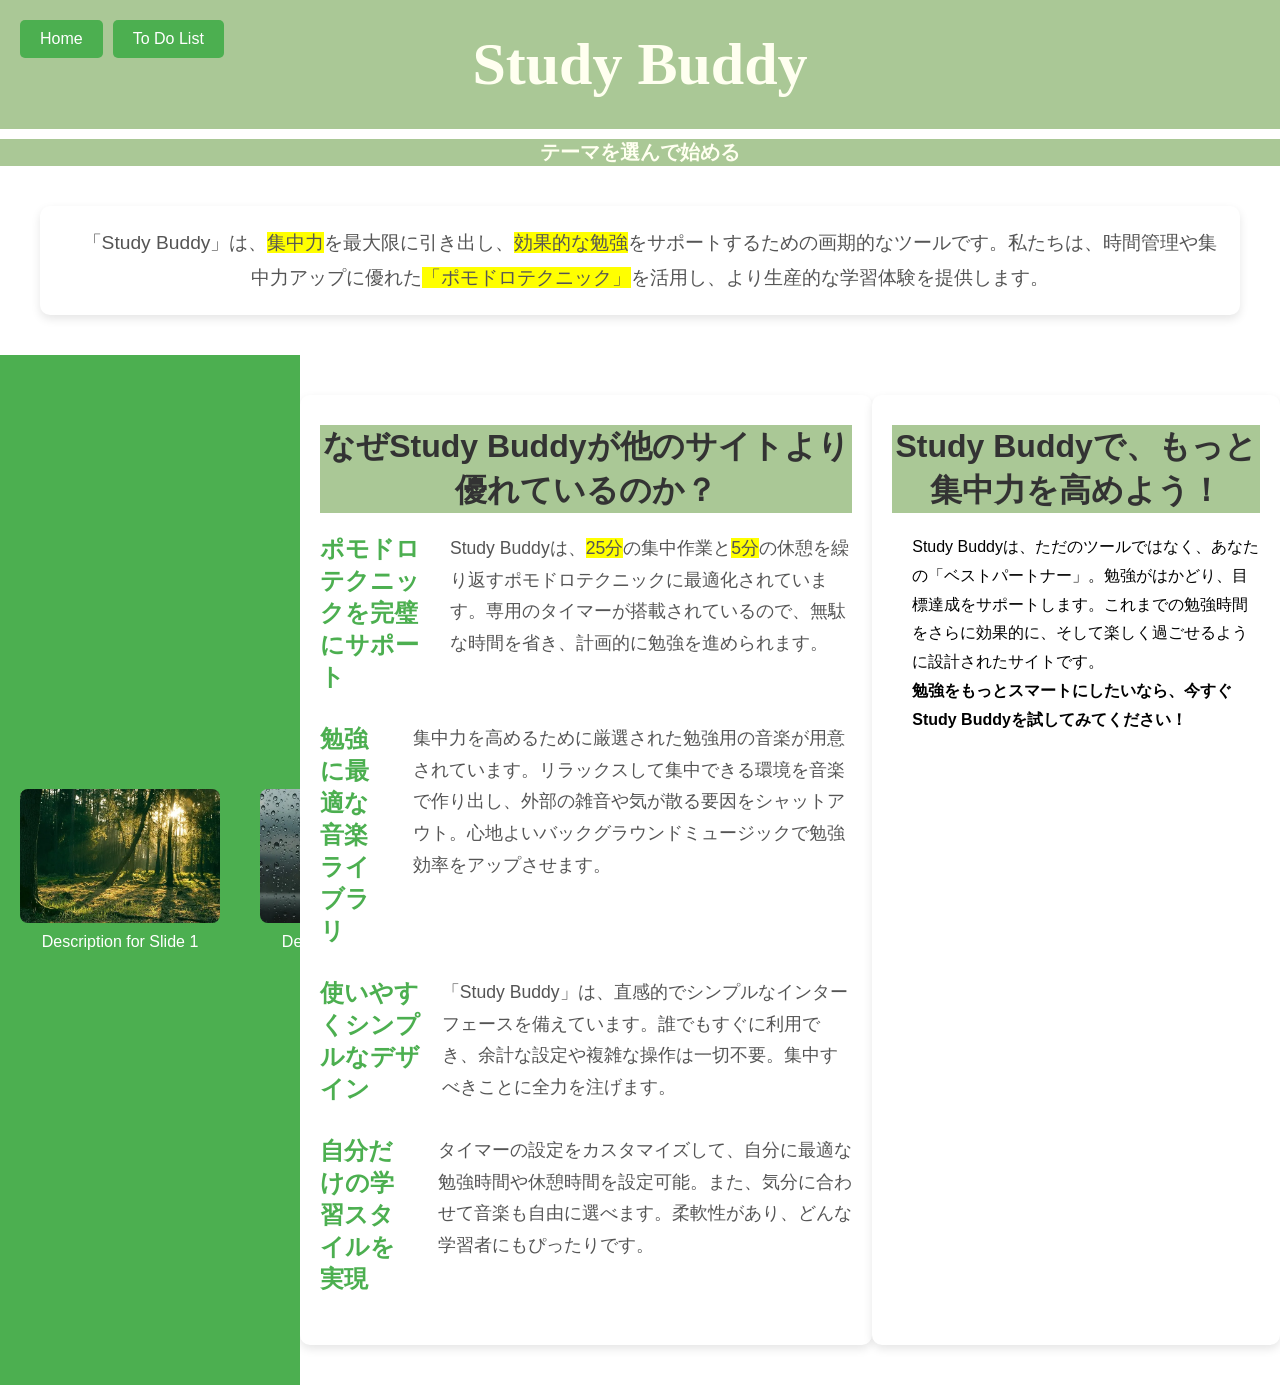
==== index.html @ 298a9f45 "Add files via upload" ====
<html lang="ja"> 

<head>
  <meta charset="utf-8">
  <title>Study Buddy</title>
  <link rel="stylesheet" href="style.css">
  <link rel="preconnect" href="https://fonts.gstatic.com">
  <link href="https://fonts.googleapis.com/css2?family=Pacifico&family=Satisfy&family=Stoke&family=Yellowtail&family=Geo&family=Oswald&family=Lobster&family=Cookie&family=Chewy&family=Limelight&family=Sacramento&family=Plaster&display=swap" rel="stylesheet">
</head>

<body>


<header>
  <h1>Study Buddy</h1>
</header>

<h2>テーマを選んで始める</h2>

<div class="button-container">
  <a href="index.html" class="button">Home</a>
  <a href="./pages/ToDo.html" class="button">To Do List</a>
</div>


<section class="introduction">
  <p>「Study Buddy」は、<span class="highlight">集中力</span>を最大限に引き出し、<span class="highlight">効果的な勉強</span>をサポートするための画期的なツールです。私たちは、時間管理や集中力アップに優れた<span class="highlight">「ポモドロテクニック」</span>を活用し、より生産的な学習体験を提供します。</p>
</section>

<!DOCTYPE html>
<html lang="en">
<head>
    <meta charset="UTF-8">
    <meta name="viewport" content="width=device-width, initial-scale=1.0">
    <title>Infinite Image Slider</title>
    <link rel="stylesheet" href="styles.css">
</head>
<body>
    <div class="slider-container">
        <div class="slider-wrapper">
            <div class="slider">
                <div class="slide">
                    <a href="index.html"><img src="./image/forest.jpg" alt="Slide 1"></a>
                    <div class="description">Description for Slide 1</div>
                </div>
                <div class="slide">
                    <a href="index.html"><img src="./image/rain.jpg" alt="Slide 2"></a>
                    <div class="description">Description for Slide 2</div>
                </div>
                <div class="slide">
                    <a href="index.html"><img src="./image/library.jpg" alt="Slide 3"></a>
                    <div class="description">Description for Slide 3</div>
                </div>
            </div>
        </div>


    <script src="slider.js"></script>
</body>
</html>



</body>
</html>



</body>
</html>





<section class="features">
  <h2>なぜStudy Buddyが他のサイトより優れているのか？</h2>
  <div class="feature">
      <h3>ポモドロテクニックを完璧にサポート</h3>
      <p>Study Buddyは、<span class="highlight">25分</span>の集中作業と<span class="highlight">5分</span>の休憩を繰り返すポモドロテクニックに最適化されています。専用のタイマーが搭載されているので、無駄な時間を省き、計画的に勉強を進められます。</p>
  </div>
  <div class="feature">
      <h3>勉強に最適な音楽ライブラリ</h3>
      <p>集中力を高めるために厳選された勉強用の音楽が用意されています。リラックスして集中できる環境を音楽で作り出し、外部の雑音や気が散る要因をシャットアウト。心地よいバックグラウンドミュージックで勉強効率をアップさせます。</p>
  </div>
  <div class="feature">
      <h3>使いやすくシンプルなデザイン</h3>
      <p>「Study Buddy」は、直感的でシンプルなインターフェースを備えています。誰でもすぐに利用でき、余計な設定や複雑な操作は一切不要。集中すべきことに全力を注げます。</p>
  </div>
  <div class="feature">
      <h3>自分だけの学習スタイルを実現</h3>
      <p>タイマーの設定をカスタマイズして、自分に最適な勉強時間や休憩時間を設定可能。また、気分に合わせて音楽も自由に選べます。柔軟性があり、どんな学習者にもぴったりです。</p>
  </div>
</section>

<section class="call-to-action">
  <h2>Study Buddyで、もっと集中力を高めよう！</h2>
  <p>Study Buddyは、ただのツールではなく、あなたの「ベストパートナー」。勉強がはかどり、目標達成をサポートします。これまでの勉強時間をさらに効果的に、そして楽しく過ごせるように設計されたサイトです。</p>
  <p><strong>勉強をもっとスマートにしたいなら、今すぐStudy Buddyを試してみてください！</strong></p>
</section>


<button id="scrollTopBtn" title="Go to top">↑</button>

<script src="up.js">
</script>

</body>

</html>
---- style.css ----
/* ===== 全体のスタイル ===== */
  
  /* ===== ヘッダーのスタイル ===== */
  /* ヘッダー */
  header {
    /* 背景の色 */
    background-color: 	#aac896;
    /* 背景の画像 */
    /* 背景の画像を枠いっぱいに広げる */
    background-size: cover;
    /* 内がわの余白 */
    padding: 30px;
    
  }
  
    

  /* h1見出し */
  h1 {
    /* 文字の大きさ */
    font-size: 60px;
    /* 文字の種類 */
    font-family: 'Times New Roman', Times, serif;
    /* 文字の色 */
    color: ivory;
    /* 文字の整列 */
    text-align: center;
  }
  
  
  
  /* ===== お店紹介のスタイル ===== */
  /* セクション */
  section {
    /* 背景の色 */
    background-color: ivory;
    /* 内がわの余白 */
    padding: 30px;
    /* 文字の整列 */
    text-align: left;
  }
  
  /* h2見出し */
  h2 {
    background-color: 	#aac896;
    background-size: cover;
    /* 文字の色 */
    color: ivory;
    /* 文字の大きさ */
    font-size: 20px;
    /* 下がわの余白 */
    margin-top: 10px;
    text-align:center;
  }
  
  /* レイアウト用の箱 */
  div {
    /* レイアウトのルール */
    display: flex;
  }
  
 
  
  /* 段落 */
  p {
    /* 文字の行間 */
    line-height: 180%;
    /* 左がわの余白 */
    margin-left: 20px;
  }
  
  
  /* ===== メニューのスタイル ===== */
  /* メニューのセクション */
  section.menu {
    /* 背景の画像 */
    background-image: url(wood.jpg);
  }
  
  /* メニューのh2見出し */
  h2.menu-title {
    /* 文字の色 */
    color: white;
  }
  
  /* メニュー表 */
  table {
    /* 横幅 */
    width: 100%;
    /* 下がわの余白 */
    margin-bottom: 20px;
    /* 枠線の設定 */
    border-collapse: collapse;
    /* 背景の色 */
    background-color: ivory;
  }
  
  /* メニュー表のセル */
  td {
    /* 枠線 */
    border: 1px solid black;
    /* 内がわの余白 */
    padding: 10px;
  }
  
  /* メニュー表の見出しセル */
  th {
    /* 枠線 */
    border: 1px solid black;
    /* 内がわの余白 */
    padding: 10px;
    /* 背景の色 */
    background-color: gold;
  }

  
 
  /* ===== フッターのスタイル ===== */
  /* フッター */
  footer {
    /* 文字の色 */
    color: #aac896;
    /* 背景の色 */
    background-color: ivory;
    /* 文字の整列 */
    text-align: center;
    /* 内がわの余白 */
    padding: 10px;
  }
  
  .audio-player {
    width: 400px;
    margin: 20px;
}

.controls {
    display: flex;
    justify-content:space-evenly;
    align-items:center;
    margin-top: 10px;
}

.progress {
    height: 15px;
    background-color: #ccc;
    margin-top: 15px;
}

.progress-bar {
    width: 0;
    height: 100%;
    background-color: #4caf50;
}

#current-time, #total-time {
    float: left;
    width: 15%;
    color:white;
    font: bold;
}
* {
  box-sizing: border-box;
  margin: 0;
  padding: 0;
}

body {
  font-family: Arial, sans-serif;
}

.slider-container {
  position: relative;
  width: 100%;
  overflow: hidden;
}

.slider-wrapper {
  display: flex;
  width: 100%;
  overflow: hidden;
}

.slider {
  display: flex;
  transition: transform 0.5s ease;
  will-change: transform;
}

.slide {
  min-width: calc(100% / 3); /* 3 slides visible at a time */
  display: flex;
  flex-direction: column;
  align-items: center;
  justify-content: center;
  background-color: #4CAF50; /* Green background */
  color: white;
  padding: 20px;
}

.slide img {
  max-width: 100%;
  border-radius: 8px;
  cursor: pointer; /* Indicates clickable image */
}

.description {
  margin-top: 10px;
  text-align: center;
}

button {
  position: absolute;
  top: 50%;
  transform: translateY(-50%);
  background-color: rgba(255, 255, 255, 0.8);
  border: none;
  border-radius: 5px;
  cursor: pointer;
  padding: 10px;
  font-size: 18px;
  z-index: 1;
}

button.prev {
  left: 10px;
}

button.next {
  right: 10px;
}

button:hover {
  background-color: rgba(255, 255, 255, 1);
}


.home-button {
  position: fixed; 
  top: 20px; 
  left: 20px; 
  background-color: #4CAF50; 
  padding: 10px 20px; 
  border-radius: 5px; 
}

.home-button a {
  text-decoration: none; 
  color: white; 
  font-size: 16px;
}

.home-button a:hover {
  background-color: #45a049;
  color: #fff;
  transition: 0.3s;
}


section {
  margin: 40px auto;
  max-width: 1200px;
  padding: 20px;
  background-color: white;
  border-radius: 10px;
  box-shadow: 0 4px 10px rgba(0, 0, 0, 0.1);
}

.introduction {
  text-align: center;
  font-size: 1.2em;
  color: #555;
}

.features h2, .call-to-action h2 {
  font-size: 2em;
  margin-bottom: 20px;
  text-align: center;
  color: #333;
}

.feature {
  margin-bottom: 20px;
}

.feature h3 {
  font-size: 1.5em;
  color: #4CAF50;
  margin-bottom: 10px;
}

.feature p {
  font-size: 1.1em;
  color: #555;
  line-height: 1.8;
}


.highlight {
  transition: background-color 5s ease, transform 5s ease;
}

.animate-highlight {
  background-color: yellow; 
  transform: scale(1.1); 
}


#scrollTopBtn {
  position: fixed;
  bottom: 20px;  
  right: 20px;  
  z-index: 99;
  font-size: 24px; 
  background-color: #4CAF50; 
  color: white; 
  border: none; 
  outline: none; 
  width: 50px;
  height: 50px;
  border-radius: 50%; 
  cursor: pointer; 
  box-shadow: 0 4px 8px rgba(0, 0, 0, 0.2);
  display: none; 
}

#scrollTopBtn:hover {
  background-color: #45a049;
}


@media (max-width: 768px) {
  header h1 {
      font-size: 2em;
  }

  section {
      padding: 15px;
  }

  .introduction {
      font-size: 1em;
  }

  .feature h3 {
      font-size: 1.3em;
  }
}

        

        
        ::-webkit-scrollbar {
          width: 12px; 
          background-color: transparent; 
          position: absolute;
          left: 0;
      }


      ::-webkit-scrollbar-thumb {
          background-color: #4CAF50; 
          border-radius: 6px;
      }


      ::-webkit-scrollbar-thumb:hover {
          background-color: #45a049;
      }

      
      ::-webkit-scrollbar-track {
          background-color: rgba(0, 0, 0, 0.1); 
      }

      .button-container {
        position: fixed; 
        top: 20px; 
        left: 20px; 
        display: flex; 
        gap: 10px;
    }

    
    .button {
        background-color: #4CAF50;
        padding: 10px 20px; 
        border-radius: 5px; 
        color: white; 
        text-decoration: none;
        font-size: 16px; 
        transition: background-color 0.3s; 
    }

    
    .button:hover {
        background-color: #45a049;
    }
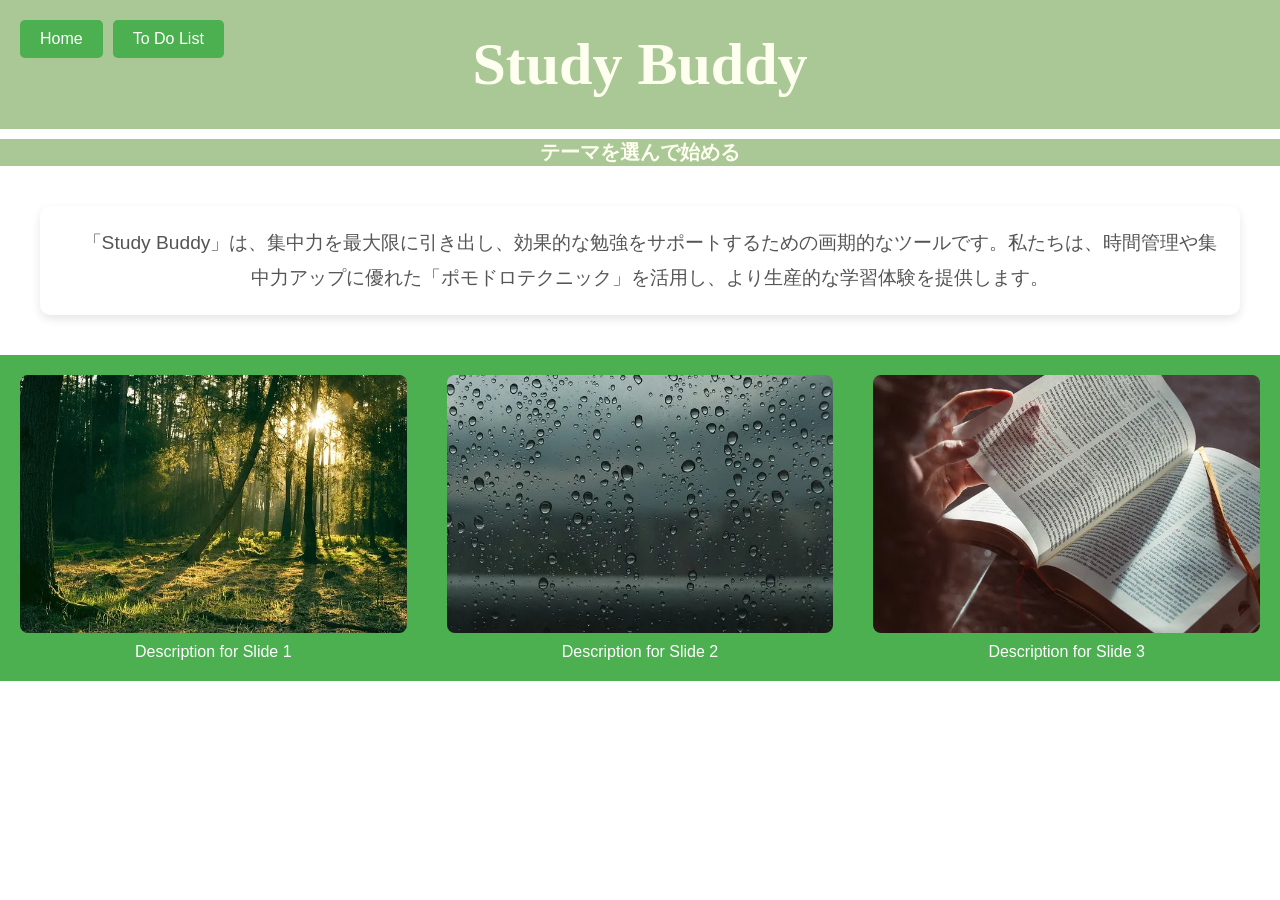
==== commit dca9cea6: "Update index.html" ====
--- a/index.html
+++ b/index.html
@@ -56,48 +56,6 @@
 
 
     <script src="slider.js"></script>
-</body>
-</html>
-
-
-
-</body>
-</html>
-
-
-
-</body>
-</html>
-
-
-
-
-
-<section class="features">
-  <h2>なぜStudy Buddyが他のサイトより優れているのか？</h2>
-  <div class="feature">
-      <h3>ポモドロテクニックを完璧にサポート</h3>
-      <p>Study Buddyは、<span class="highlight">25分</span>の集中作業と<span class="highlight">5分</span>の休憩を繰り返すポモドロテクニックに最適化されています。専用のタイマーが搭載されているので、無駄な時間を省き、計画的に勉強を進められます。</p>
-  </div>
-  <div class="feature">
-      <h3>勉強に最適な音楽ライブラリ</h3>
-      <p>集中力を高めるために厳選された勉強用の音楽が用意されています。リラックスして集中できる環境を音楽で作り出し、外部の雑音や気が散る要因をシャットアウト。心地よいバックグラウンドミュージックで勉強効率をアップさせます。</p>
-  </div>
-  <div class="feature">
-      <h3>使いやすくシンプルなデザイン</h3>
-      <p>「Study Buddy」は、直感的でシンプルなインターフェースを備えています。誰でもすぐに利用でき、余計な設定や複雑な操作は一切不要。集中すべきことに全力を注げます。</p>
-  </div>
-  <div class="feature">
-      <h3>自分だけの学習スタイルを実現</h3>
-      <p>タイマーの設定をカスタマイズして、自分に最適な勉強時間や休憩時間を設定可能。また、気分に合わせて音楽も自由に選べます。柔軟性があり、どんな学習者にもぴったりです。</p>
-  </div>
-</section>
-
-<section class="call-to-action">
-  <h2>Study Buddyで、もっと集中力を高めよう！</h2>
-  <p>Study Buddyは、ただのツールではなく、あなたの「ベストパートナー」。勉強がはかどり、目標達成をサポートします。これまでの勉強時間をさらに効果的に、そして楽しく過ごせるように設計されたサイトです。</p>
-  <p><strong>勉強をもっとスマートにしたいなら、今すぐStudy Buddyを試してみてください！</strong></p>
-</section>
 
 
 <button id="scrollTopBtn" title="Go to top">↑</button>
@@ -107,4 +65,4 @@
 
 </body>
 
-</html>+</html>
